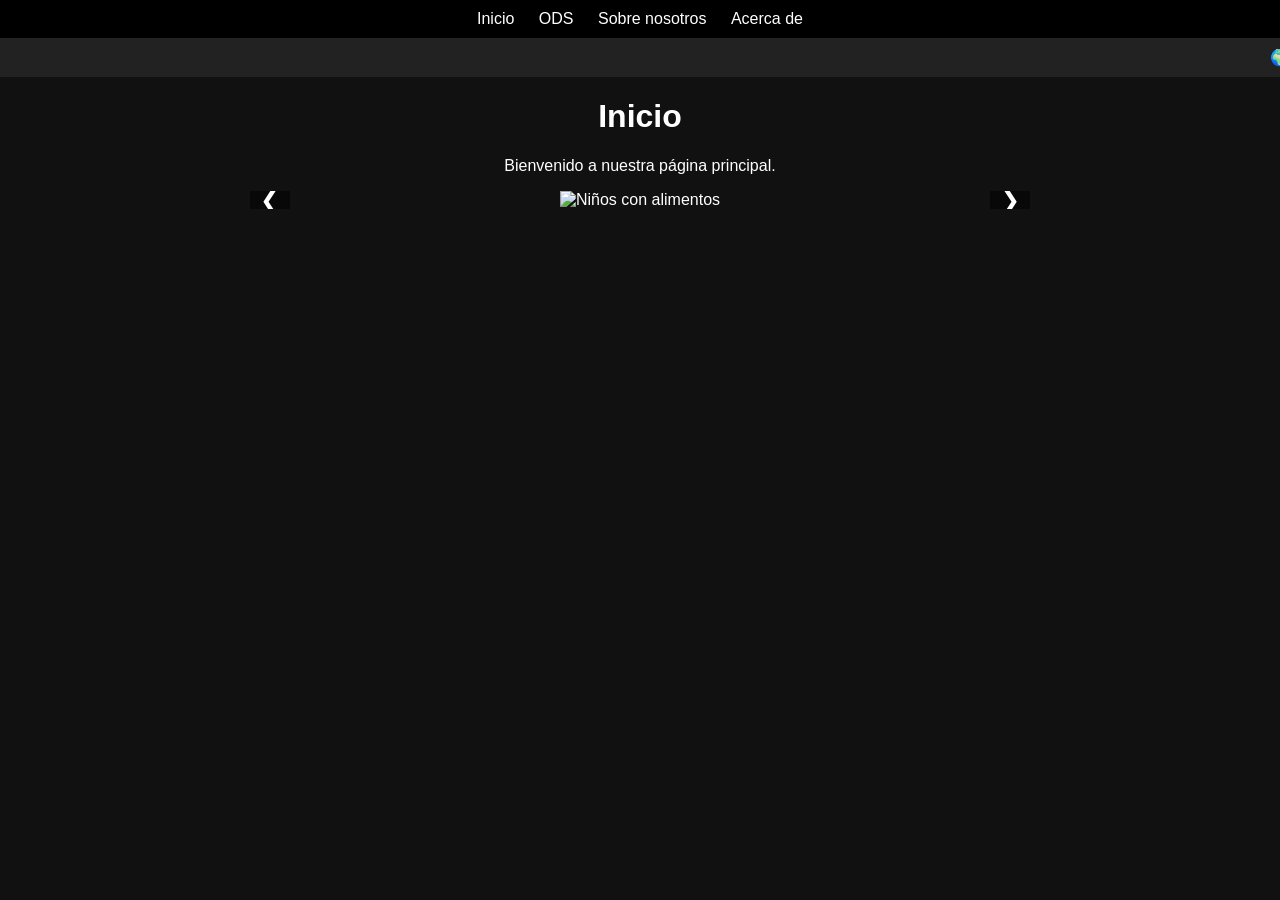
==== index.html @ c40603ef "Add files via upload" ====
<!DOCTYPE html>
<html lang="es">
<head>
    <meta charset="UTF-8">
    <title>Inicio</title>
    <link rel="stylesheet" href="estilos.css">
</head>
<body>

<nav>
    <a href="index.html">Inicio</a>
    <a href="ods.html">ODS</a>
    <a href="nosotros.html">Sobre nosotros</a>
    <a href="acerca.html">Acerca de</a>
</nav>

<div class="marquesina">
    <span>🌍 Bienvenido al sitio sobre ODS y hambruna 🚀</span>
</div>

<h1>Inicio</h1>
<p>Bienvenido a nuestra página principal.</p>

<!-- CARRUSEL -->
<div class="carrusel">
    <div class="slides" id="slides">

        <div class="slide">
            <img src="https://images.unsplash.com/photo-1606787366850-de6330128bfc?auto=format&fit=crop&w=800&q=60" 
            alt="Niños con alimentos">
        </div>

        <div class="slide">
            <img src="https://images.unsplash.com/photo-1604908176997-125f25cc6f3d?auto=format&fit=crop&w=800&q=60" 
            alt="Ayuda alimentaria">
        </div>

        <div class="slide">
            <img src="https://images.unsplash.com/photo-1586201375761-83865001e31c?auto=format&fit=crop&w=800&q=60" 
            alt="Agricultura sostenible">
        </div>

    </div>

    <button class="btn prev" id="prev">❮</button>
    <button class="btn next" id="next">❯</button>
</div>

<script src="script.js"></script>
</body>
</html>
---- estilos.css ----
body {
    font-family: Arial;
    margin: 0;
    background: #111;
    color: white;
    text-align: center;
}

/* NAV */
nav {
    background: black;
    padding: 10px;
}

nav a {
    color: white;
    margin: 10px;
    text-decoration: none;
}

/* MARQUESINA */
.marquesina {
    background: #222;
    overflow: hidden;
    white-space: nowrap;
    padding: 10px;
}

.marquesina span {
    display: inline-block;
    padding-left: 100%;
    animation: mover 12s linear infinite;
}

@keyframes mover {
    from { transform: translateX(0); }
    to { transform: translateX(-100%); }
}

/* CARRUSEL */
.carrusel {
    position: relative;
    max-width: 800px;
    margin: auto;
    overflow: hidden;
}

.slides {
    display: flex;
    transition: transform 0.5s ease-in-out;
}

.slide {
    min-width: 100%;
}

.slide img {
    width: 100%;
}

.btn {
    position: absolute;
    top: 50%;
    transform: translateY(-50%);
    background: rgba(0,0,0,0.5);
    color: white;
    border: none;
    font-size: 24px;
    padding: 10px;
    cursor: pointer;
}

.prev { left: 10px; }
.next { right: 10px; }

/* ODS imagen */
.img-ods {
    width: 100%;
    max-width: 800px;
    margin: 20px auto;
    display: block;
    border-radius: 10px;
    box-shadow: 0 0 10px rgba(255,255,255,0.1);
}

/* EQUIPO */
.equipo {
    display: flex;
    flex-wrap: wrap;
    justify-content: center;
    gap: 20px;
    padding: 30px;
}

/* TARJETAS */
.card {
    background: #1c1c1c;
    padding: 20px;
    width: 250px;
    border-radius: 10px;
    color: white;
    box-shadow: 0 0 10px rgba(255,255,255,0.1);

    opacity: 1;           /* 👈 IMPORTANTE */
    transform: none;      /* 👈 IMPORTANTE */
}

/* animación JS */
.card.show {
    opacity: 1;
    transform: translateY(0);
}

/* hover */
.card:hover {
    transform: translateY(-5px);
    box-shadow: 0 0 15px rgba(255,255,255,0.2);
}
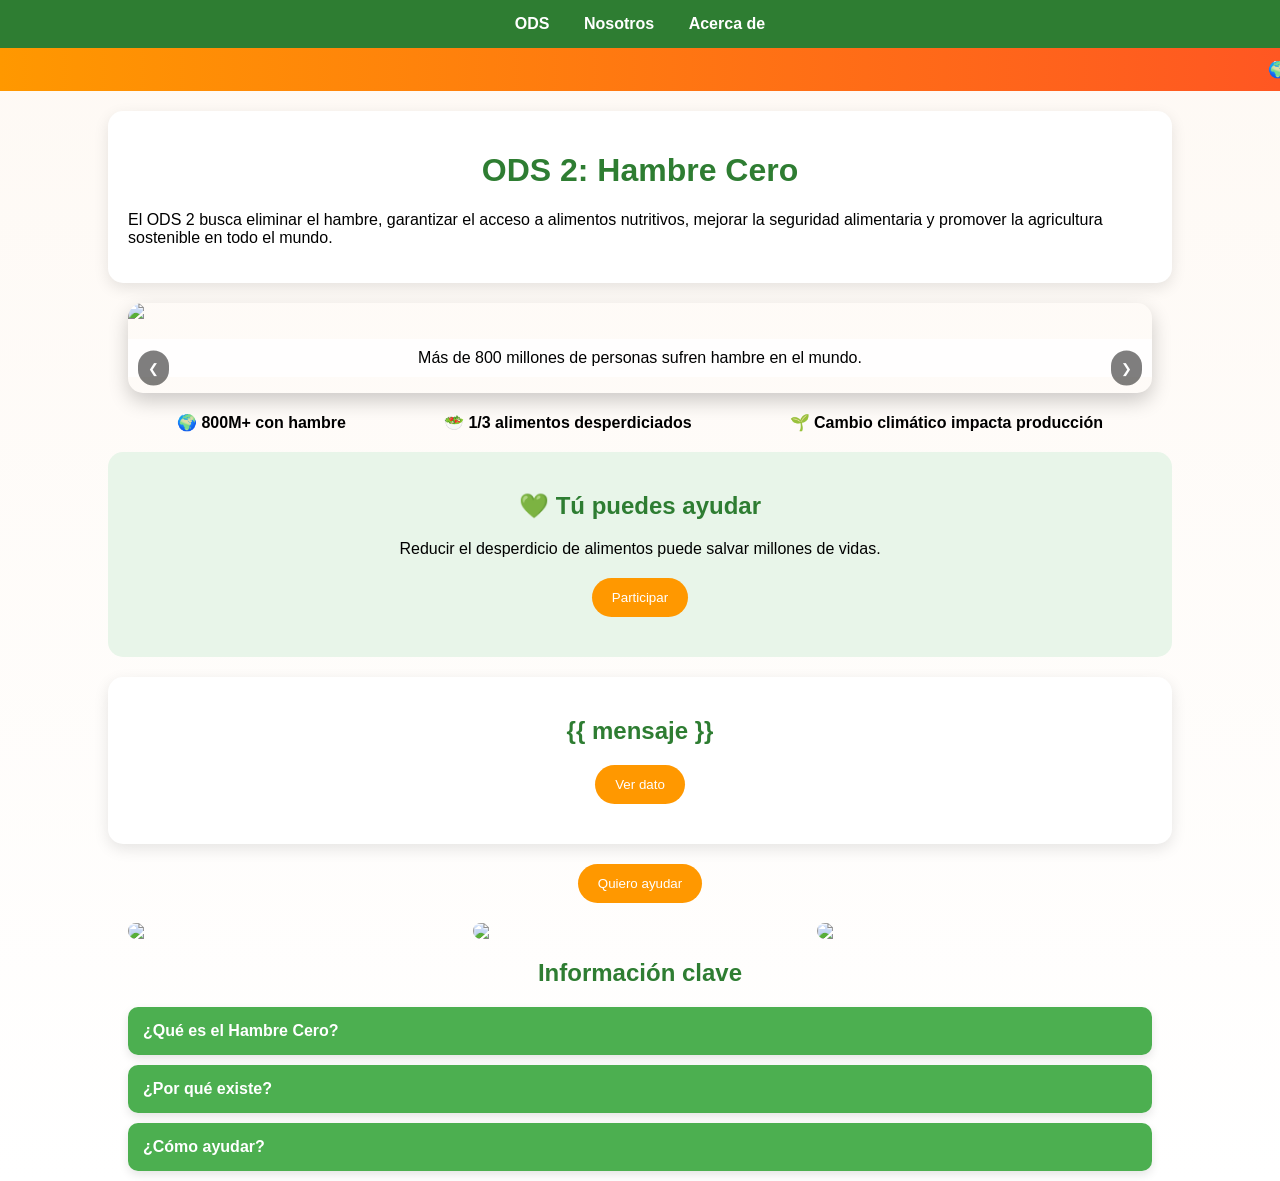
==== commit 91bba6d5: "Revamp index.html for ODS 2 - Hambre Cero Updated the HTML structure and content to reflect ODS 2 - " ====
--- a/index.html
+++ b/index.html
@@ -1,51 +1,363 @@
 <!DOCTYPE html>
 <html lang="es">
 <head>
-    <meta charset="UTF-8">
-    <title>Inicio</title>
-    <link rel="stylesheet" href="estilos.css">
+<meta charset="UTF-8">
+<title>ODS 2 - Hambre Cero</title>
+
+<script src="https://unpkg.com/vue@3"></script>
+<script src="https://code.jquery.com/jquery-3.6.0.min.js"></script>
+
+<style>
+
+/* GENERAL */
+body {
+    font-family: 'Segoe UI', sans-serif;
+    margin: 0;
+    background: linear-gradient(to bottom, #fef9f4, #ffffff);
+}
+
+* {
+    transition: all 0.3s ease;
+}
+
+/* NAV */
+nav {
+    background: #2e7d32;
+    padding: 15px;
+    text-align: center;
+}
+
+nav a {
+    color: white;
+    margin: 0 15px;
+    text-decoration: none;
+    font-weight: bold;
+}
+
+/* MARQUESINA */
+.marquesina {
+    background: linear-gradient(90deg, #ff9800, #ff5722);
+    color: white;
+    padding: 12px;
+    overflow: hidden;
+    white-space: nowrap;
+}
+
+.marquesina span {
+    display: inline-block;
+    padding-left: 100%;
+    animation: mover 18s linear infinite;
+}
+
+@keyframes mover {
+    0% { transform: translateX(0%); }
+    100% { transform: translateX(-100%); }
+}
+
+/* TITULOS */
+h1, h2 {
+    text-align: center;
+    color: #2e7d32;
+}
+
+/* CARD */
+.card {
+    width: 80%;
+    margin: 20px auto;
+    background: white;
+    padding: 20px;
+    border-radius: 15px;
+    box-shadow: 0 5px 15px rgba(0,0,0,0.1);
+}
+
+/* CARRUSEL */
+.carrusel {
+    width: 80%;
+    margin: 20px auto;
+    position: relative;
+    border-radius: 15px;
+    overflow: hidden;
+    box-shadow: 0 8px 20px rgba(0,0,0,0.2);
+}
+
+.slide {
+    display: none;
+}
+
+.slide.active {
+    display: block;
+}
+
+.slide img {
+    width: 100%;
+}
+
+.slide p {
+    background: rgba(255,255,255,0.85);
+    padding: 10px;
+    text-align: center;
+}
+
+/* BOTONES CARRUSEL */
+.btn {
+    position: absolute;
+    top: 50%;
+    transform: translateY(-50%);
+    background: rgba(0,0,0,0.5);
+    color: white;
+    border: none;
+    padding: 10px;
+    cursor: pointer;
+}
+
+#prev { left: 10px; }
+#next { right: 10px; }
+
+/* BOTONES */
+button {
+    display: block;
+    margin: 20px auto;
+    padding: 12px 20px;
+    border: none;
+    border-radius: 25px;
+    background: #ff9800;
+    color: white;
+    cursor: pointer;
+}
+
+button:hover {
+    background: #e65100;
+}
+
+/* STATS */
+.stats {
+    width: 80%;
+    margin: 20px auto;
+    display: flex;
+    justify-content: space-around;
+    text-align: center;
+    font-weight: bold;
+}
+
+/* CTA */
+.cta {
+    width: 80%;
+    margin: 20px auto;
+    padding: 20px;
+    background: #e8f5e9;
+    border-radius: 15px;
+    text-align: center;
+}
+
+/* GALERÍA */
+.galeria {
+    width: 80%;
+    margin: 20px auto;
+    display: flex;
+    gap: 10px;
+}
+
+.galeria img {
+    width: 33%;
+    border-radius: 10px;
+}
+
+/* ACORDEÓN */
+.accordion-item {
+    width: 80%;
+    margin: 10px auto;
+    border-radius: 10px;
+    overflow: hidden;
+    box-shadow: 0 4px 10px rgba(0,0,0,0.1);
+}
+
+.accordion-header {
+    background: #4caf50;
+    color: white;
+    padding: 15px;
+    cursor: pointer;
+    font-weight: bold;
+}
+
+.accordion-content {
+    display: none;
+    padding: 15px;
+    background: white;
+}
+
+/* RESPONSIVE */
+@media (max-width: 768px) {
+    .card, .carrusel, .stats, .cta {
+        width: 95%;
+    }
+
+    .galeria {
+        flex-direction: column;
+    }
+
+    .galeria img {
+        width: 100%;
+    }
+}
+
+</style>
 </head>
+
 <body>
 
 <nav>
-    <a href="index.html">Inicio</a>
     <a href="ods.html">ODS</a>
-    <a href="nosotros.html">Sobre nosotros</a>
+    <a href="nosotros.html">Nosotros</a>
     <a href="acerca.html">Acerca de</a>
 </nav>
 
 <div class="marquesina">
-    <span>🌍 Bienvenido al sitio sobre ODS y hambruna 🚀</span>
-</div>
-
-<h1>Inicio</h1>
-<p>Bienvenido a nuestra página principal.</p>
+    <span>🌍 ODS 2: Hambre Cero — Erradicar el hambre es posible con acción global 🚀</span>
+</div>
+
+<div class="card">
+<h1>ODS 2: Hambre Cero</h1>
+<p>
+El ODS 2 busca eliminar el hambre, garantizar el acceso a alimentos nutritivos, 
+mejorar la seguridad alimentaria y promover la agricultura sostenible en todo el mundo.
+</p>
+</div>
 
 <!-- CARRUSEL -->
 <div class="carrusel">
-    <div class="slides" id="slides">
-
-        <div class="slide">
-            <img src="https://images.unsplash.com/photo-1606787366850-de6330128bfc?auto=format&fit=crop&w=800&q=60" 
-            alt="Niños con alimentos">
-        </div>
-
-        <div class="slide">
-            <img src="https://images.unsplash.com/photo-1604908176997-125f25cc6f3d?auto=format&fit=crop&w=800&q=60" 
-            alt="Ayuda alimentaria">
-        </div>
-
-        <div class="slide">
-            <img src="https://images.unsplash.com/photo-1586201375761-83865001e31c?auto=format&fit=crop&w=800&q=60" 
-            alt="Agricultura sostenible">
-        </div>
-
+
+    <div class="slide active">
+        <img src="https://images.unsplash.com/photo-1606787366850-de6330128bfc">
+        <p>Más de 800 millones de personas sufren hambre en el mundo.</p>
     </div>
 
-    <button class="btn prev" id="prev">❮</button>
-    <button class="btn next" id="next">❯</button>
-</div>
-
-<script src="script.js"></script>
+    <div class="slide">
+        <img src="https://images.unsplash.com/photo-1604908176997-125f25cc6f3d">
+        <p>La ayuda alimentaria es clave en situaciones de crisis.</p>
+    </div>
+
+    <div class="slide">
+        <img src="https://images.unsplash.com/photo-1586201375761-83865001e31c">
+        <p>La agricultura sostenible es esencial para el futuro.</p>
+    </div>
+
+    <button class="btn" id="prev">❮</button>
+    <button class="btn" id="next">❯</button>
+</div>
+
+<!-- STATS -->
+<div class="stats">
+    <div>🌍 800M+ con hambre</div>
+    <div>🥗 1/3 alimentos desperdiciados</div>
+    <div>🌱 Cambio climático impacta producción</div>
+</div>
+
+<!-- CTA -->
+<div class="cta">
+<h2>💚 Tú puedes ayudar</h2>
+<p>Reducir el desperdicio de alimentos puede salvar millones de vidas.</p>
+<button>Participar</button>
+</div>
+
+<!-- VUE -->
+<div id="app" class="card">
+<h2>{{ mensaje }}</h2>
+<button @click="cambiarMensaje">Ver dato</button>
+</div>
+
+<!-- BOTÓN -->
+<button id="coolButton">Quiero ayudar</button>
+
+<!-- GALERÍA -->
+<div class="galeria">
+<img src="https://images.unsplash.com/photo-1542838132-92c53300491e">
+<img src="https://tse1.explicit.bing.net/th/id/OIP.Lrcs6SdWskuc59GurSHcvwHaD4?rs=1&pid=ImgDetMain&o=7&rm=3">
+<img src="https://tse1.mm.bing.net/th/id/OIP.A_ZnEOdcx2Qm-YsGKIpGAQHaE8?rs=1&pid=ImgDetMain&o=7&rm=3">
+</div>
+
+<!-- ACORDEÓN -->
+<h2>Información clave</h2>
+
+<div class="accordion">
+
+<div class="accordion-item">
+<div class="accordion-header">¿Qué es el Hambre Cero?</div>
+<div class="accordion-content">
+Eliminar el hambre y garantizar alimentos nutritivos para todos.
+</div>
+</div>
+
+<div class="accordion-item">
+<div class="accordion-header">¿Por qué existe?</div>
+<div class="accordion-content">
+Pobreza, desigualdad, conflictos y cambio climático.
+</div>
+</div>
+
+<div class="accordion-item">
+<div class="accordion-header">¿Cómo ayudar?</div>
+<div class="accordion-content">
+Reducir desperdicio y apoyar iniciativas solidarias.
+</div>
+</div>
+
+</div>
+
+<script>
+$(document).ready(function() {
+
+$("#coolButton").click(function() {
+    $(this).text("¡Gracias!");
+    $(this).css("background","green");
+});
+
+$(".accordion-header").click(function() {
+    $(this).next().slideToggle();
+});
+
+// carrusel
+let index = 0;
+const slides = $(".slide");
+
+function show(i){
+    slides.removeClass("active");
+    slides.eq(i).addClass("active");
+}
+
+$("#next").click(function(){
+    index = (index + 1) % slides.length;
+    show(index);
+});
+
+$("#prev").click(function(){
+    index = (index - 1 + slides.length);
+    index = index % slides.length;
+    show(index);
+});
+
+setInterval(function(){
+    index = (index + 1) % slides.length;
+    show(index);
+}, 4000);
+
+});
+
+// Vue
+const app = Vue.createApp({
+data(){
+    return {
+        mensaje: "Haz clic para ver un dato sobre el hambre mundial"
+    }
+},
+methods:{
+    cambiarMensaje(){
+        this.mensaje = "Más de 800 millones de personas sufren hambre actualmente."
+    }
+}
+});
+
+app.mount('#app');
+</script>
+
 </body>
-</html>+</html>
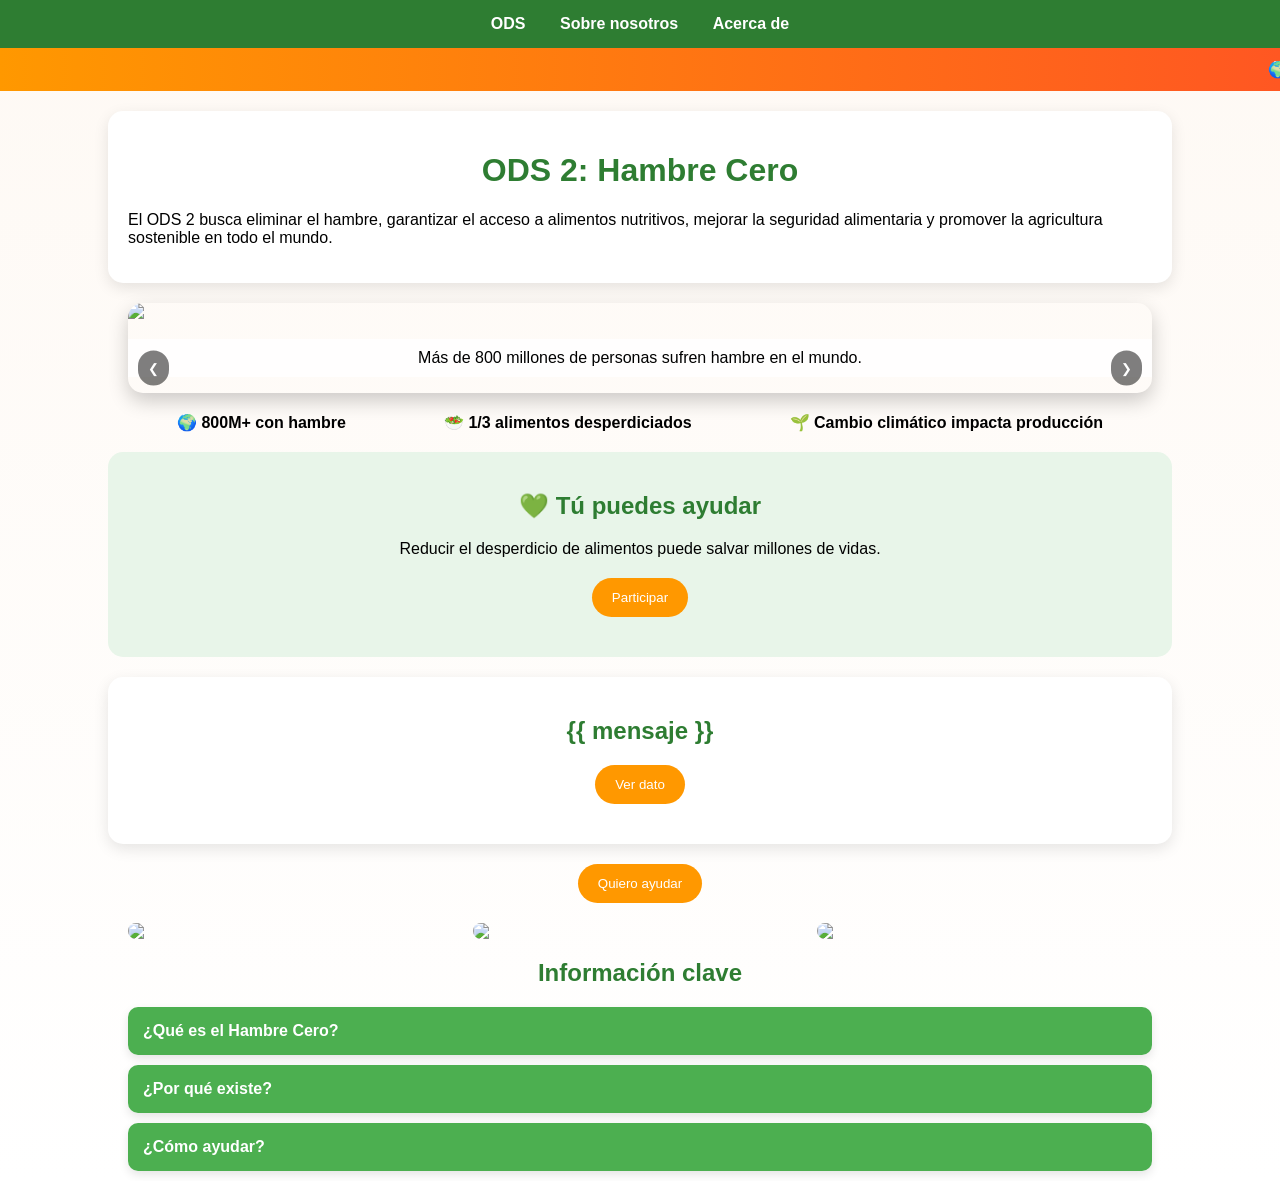
==== commit 3d5054ad: "Fix HTML encoding issues in index.html" ====
--- a/index.html
+++ b/index.html
@@ -207,7 +207,7 @@
 
 <nav>
     <a href="ods.html">ODS</a>
-    <a href="nosotros.html">Nosotros</a>
+    <a href="nosotros.html">Sobre nosotros</a>
     <a href="acerca.html">Acerca de</a>
 </nav>
 
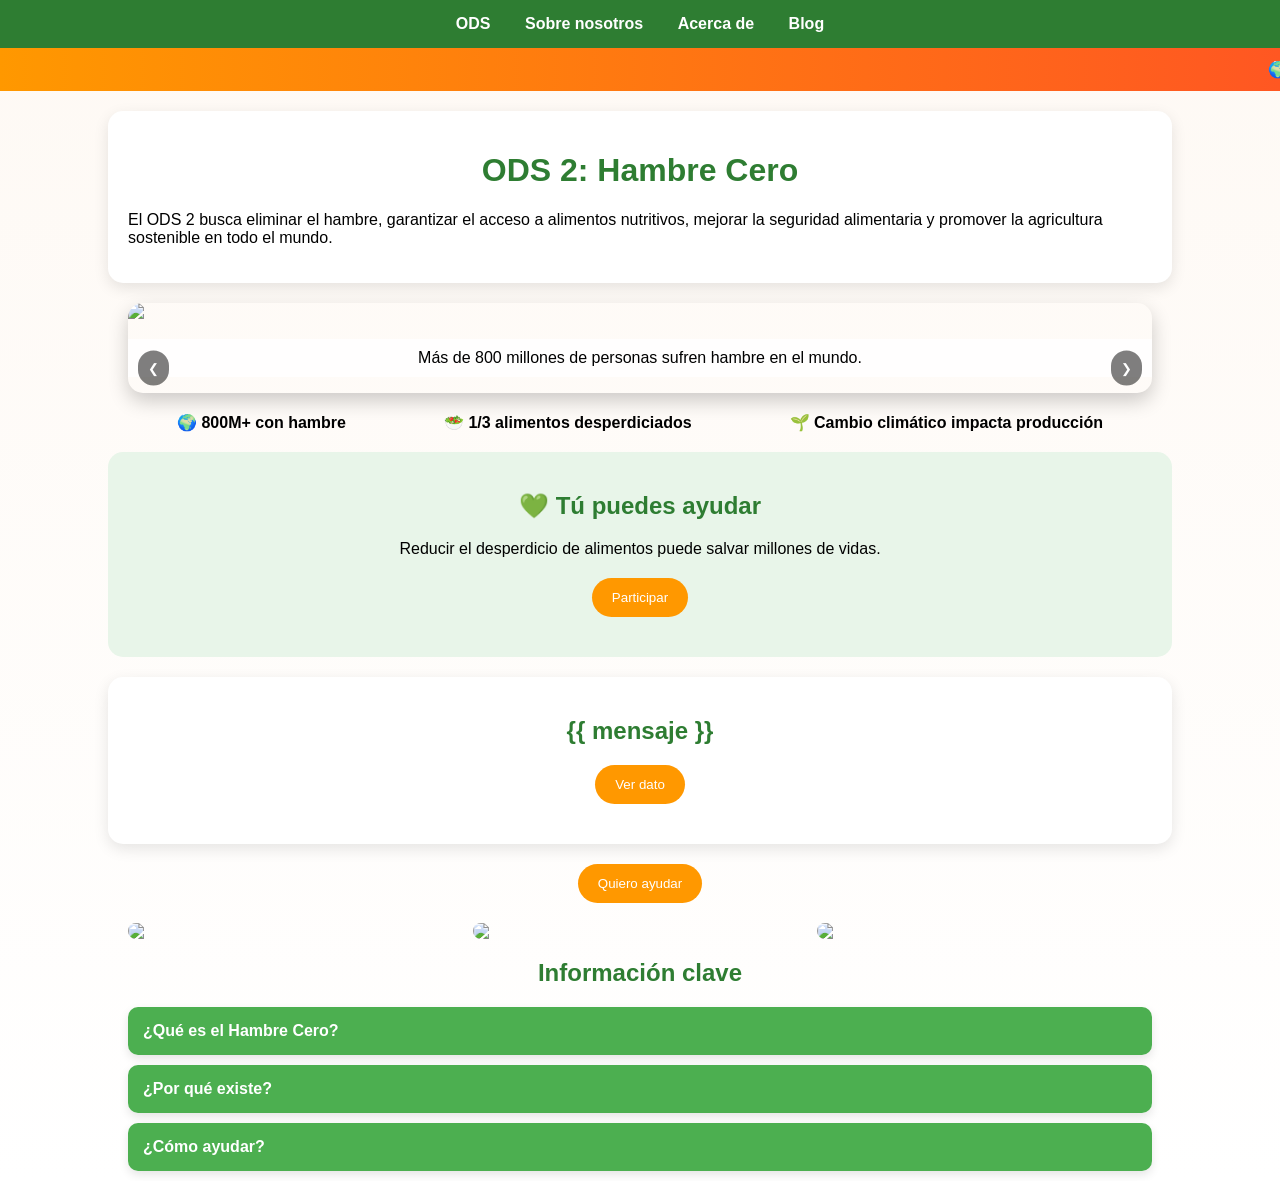
==== commit b4d9f485: "Refactor index.html to improve structure and content" ====
--- a/index.html
+++ b/index.html
@@ -209,6 +209,7 @@
     <a href="ods.html">ODS</a>
     <a href="nosotros.html">Sobre nosotros</a>
     <a href="acerca.html">Acerca de</a>
+    <a href="blog.html">Blog</a>
 </nav>
 
 <div class="marquesina">
